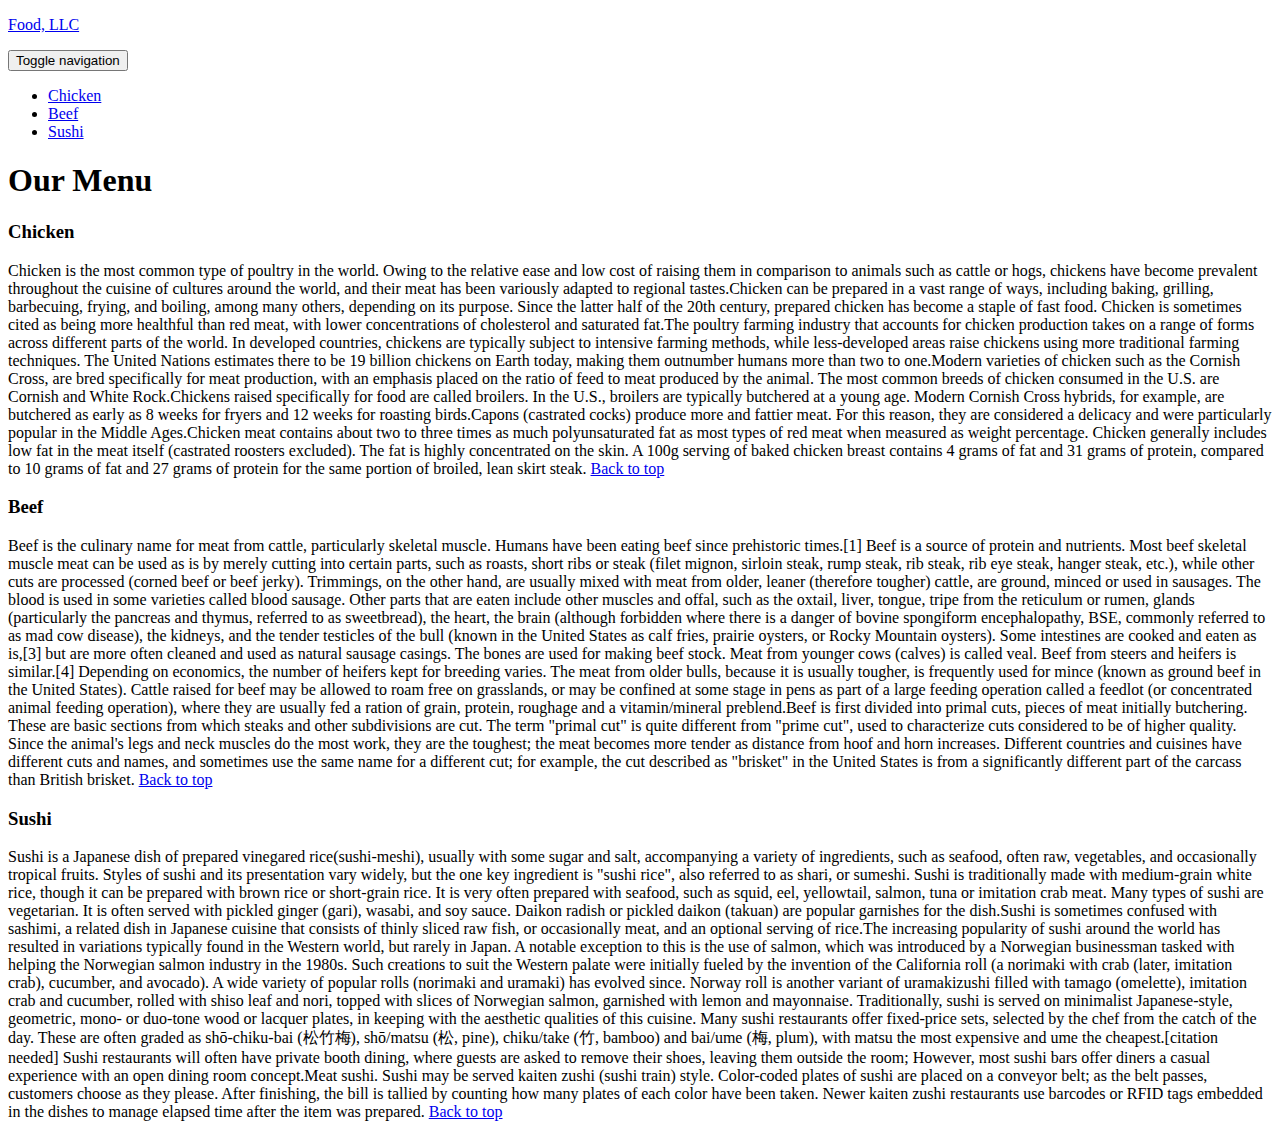
==== module_3_sol/index3.html @ 8c44b306 "module 3 sol" ====
<!doctype html>
<html lang="en">
  <head>
    <meta charset="utf-8">
    <meta http-equiv="X-UA-Compatible" content="IE=edge">
    <meta name="viewport" content="width=device-width, initial-scale=1">
    <title>Food</title>
    <link rel="stylesheet" href="css/bootstrap.min.css">
    <link rel="stylesheet" href="css/styles.css">
    <link rel="stylesheet" type="text/css" href="./css ex/styles ex.css"/>
  </head>
<body>
  <header>
    <nav id="header-nav" class="navbar navbar-default">
      <div class="container">
        <div class="navbar-header">
          <a href="index.html" class="navbar-brand "><p>Food, LLC</p></a>
          <button type="button" class="navbar-toggle collapsed" data-toggle="collapse" data-target="#collapsable-nav" aria-expanded="false">
            <span class="sr-only">Toggle navigation</span>
            <span class="icon-bar"></span>
            <span class="icon-bar"></span>
            <span class="icon-bar"></span>
          </button>
        </div><!-- navbar header -->

        <div class="collapse navbar-collapse" id="collapsable-nav">
          <ul id="nav-list" class="nav navbar-nav navbar-right visible-xs">
            <li><a href="#chicken">Chicken</a></li>
            <li><a href="#beef">Beef</a></li>
            <li><a href="#sushi">Sushi</a></li>
          </ul>
        </div>
      </div>
    </nav>
  </header>
  <div class="container" id="main-content">
    <h1 class="text-center" id="home">Our Menu</h1>
    <section class="row">
      <div class="col-md-4 col-sm-6 col-xs-12"  id="chicken">
      <article>
        <h3 class="text-center">Chicken</h3>
        <p>Chicken is the most common type of poultry in the world. Owing to the relative ease and low cost of raising them in comparison to animals such as cattle or hogs, chickens have become prevalent throughout the cuisine of cultures around the world, and their meat has been variously adapted to regional tastes.Chicken can be prepared in a vast range of ways, including baking, grilling, barbecuing, frying, and boiling, among many others, depending on its purpose. Since the latter half of the 20th century, prepared chicken has become a staple of fast food. Chicken is sometimes cited as being more healthful than red meat, with lower concentrations of cholesterol and saturated fat.The poultry farming industry that accounts for chicken production takes on a range of forms across different parts of the world. In developed countries, chickens are typically subject to intensive farming methods, while less-developed areas raise chickens using more traditional farming techniques. The United Nations estimates there to be 19 billion chickens on Earth today, making them outnumber humans more than two to one.Modern varieties of chicken such as the Cornish Cross, are bred specifically for meat production, with an emphasis placed on the ratio of feed to meat produced by the animal. The most common breeds of chicken consumed in the U.S. are Cornish and White Rock.Chickens raised specifically for food are called broilers. In the U.S., broilers are typically butchered at a young age. Modern Cornish Cross hybrids, for example, are butchered as early as 8 weeks for fryers and 12 weeks for roasting birds.Capons (castrated cocks) produce more and fattier meat. For this reason, they are considered a delicacy and were particularly popular in the Middle Ages.Chicken meat contains about two to three times as much polyunsaturated fat as most types of red meat when measured as weight percentage. Chicken generally includes low fat in the meat itself (castrated roosters excluded). The fat is highly concentrated on the skin. A 100g serving of baked chicken breast contains 4 grams of fat and 31 grams of protein, compared to 10 grams of fat and 27 grams of protein for the same portion of broiled, lean skirt steak. <a href="#home" class="visible-xs visible-sm">Back to top</a></p>
        </article>
      </div>
    

    
      <div id="beef" class="col-md-4 col-sm-6 col-xs-12">
      <article>
        <h3 class="text-center">Beef</h3>
        <p>Beef is the culinary name for meat from cattle, particularly skeletal muscle. Humans have been eating beef since prehistoric times.[1] Beef is a source of protein and nutrients. Most beef skeletal muscle meat can be used as is by merely cutting into certain parts, such as roasts, short ribs or steak (filet mignon, sirloin steak, rump steak, rib steak, rib eye steak, hanger steak, etc.), while other cuts are processed (corned beef or beef jerky). Trimmings, on the other hand, are usually mixed with meat from older, leaner (therefore tougher) cattle, are ground, minced or used in sausages. The blood is used in some varieties called blood sausage. Other parts that are eaten include other muscles and offal, such as the oxtail, liver, tongue, tripe from the reticulum or rumen, glands (particularly the pancreas and thymus, referred to as sweetbread), the heart, the brain (although forbidden where there is a danger of bovine spongiform encephalopathy, BSE, commonly referred to as mad cow disease), the kidneys, and the tender testicles of the bull (known in the United States as calf fries, prairie oysters, or Rocky Mountain oysters). Some intestines are cooked and eaten as is,[3] but are more often cleaned and used as natural sausage casings. The bones are used for making beef stock. Meat from younger cows (calves) is called veal. Beef from steers and heifers is similar.[4] Depending on economics, the number of heifers kept for breeding varies. The meat from older bulls, because it is usually tougher, is frequently used for mince (known as ground beef in the United States). Cattle raised for beef may be allowed to roam free on grasslands, or may be confined at some stage in pens as part of a large feeding operation called a feedlot (or concentrated animal feeding operation), where they are usually fed a ration of grain, protein, roughage and a vitamin/mineral preblend.Beef is first divided into primal cuts, pieces of meat initially butchering. These are basic sections from which steaks and other subdivisions are cut. The term "primal cut" is quite different from "prime cut", used to characterize cuts considered to be of higher quality. Since the animal's legs and neck muscles do the most work, they are the toughest; the meat becomes more tender as distance from hoof and horn increases. Different countries and cuisines have different cuts and names, and sometimes use the same name for a different cut; for example, the cut described as "brisket" in the United States is from a significantly different part of the carcass than British brisket. <a href="#home" class="visible-xs visible-sm">Back to top</a></p>
        </article>
      </div>
    

    
    
      <div id="sushi" class="col-md-4 col-sm-12 col-xs-12">
      <article>
        <h3 class="text-center">Sushi</h3>
        <p>Sushi is a Japanese dish of prepared vinegared rice(sushi-meshi), usually with some sugar and salt, accompanying a variety of ingredients, such as seafood, often raw, vegetables, and occasionally tropical fruits. Styles of sushi and its presentation vary widely, but the one key ingredient is "sushi rice", also referred to as shari, or sumeshi. Sushi is traditionally made with medium-grain white rice, though it can be prepared with brown rice or short-grain rice. It is very often prepared with seafood, such as squid, eel, yellowtail, salmon, tuna or imitation crab meat. Many types of sushi are vegetarian. It is often served with pickled ginger (gari), wasabi, and soy sauce. Daikon radish or pickled daikon (takuan) are popular garnishes for the dish.Sushi is sometimes confused with sashimi, a related dish in Japanese cuisine that consists of thinly sliced raw fish, or occasionally meat, and an optional serving of rice.The increasing popularity of sushi around the world has resulted in variations typically found in the Western world, but rarely in Japan. A notable exception to this is the use of salmon, which was introduced by a Norwegian businessman tasked with helping the Norwegian salmon industry in the 1980s. Such creations to suit the Western palate were initially fueled by the invention of the California roll (a norimaki with crab (later, imitation crab), cucumber, and avocado). A wide variety of popular rolls (norimaki and uramaki) has evolved since. Norway roll is another variant of uramakizushi filled with tamago (omelette), imitation crab and cucumber, rolled with shiso leaf and nori, topped with slices of Norwegian salmon, garnished with lemon and mayonnaise. Traditionally, sushi is served on minimalist Japanese-style, geometric, mono- or duo-tone wood or lacquer plates, in keeping with the aesthetic qualities of this cuisine. Many sushi restaurants offer fixed-price sets, selected by the chef from the catch of the day. These are often graded as shō-chiku-bai (松竹梅), shō/matsu (松, pine), chiku/take (竹, bamboo) and bai/ume (梅, plum), with matsu the most expensive and ume the cheapest.[citation needed] Sushi restaurants will often have private booth dining, where guests are asked to remove their shoes, leaving them outside the room; However, most sushi bars offer diners a casual experience with an open dining room concept.Meat sushi. Sushi may be served kaiten zushi (sushi train) style. Color-coded plates of sushi are placed on a conveyor belt; as the belt passes, customers choose as they please. After finishing, the bill is tallied by counting how many plates of each color have been taken. Newer kaiten zushi restaurants use barcodes or RFID tags embedded in the dishes to manage elapsed time after the item was prepared. <a href="#home" class="visible-xs visible-sm">Back to top</a></p>
        </article>
      </div>
    </section>
  </div>
  <!-- jQuery (Bootstrap JS plugins depend on it) -->
  <script src="js/jquery-2.1.4.min.js"></script>
  <script src="js/bootstrap.min.js"></script>
  <script src="js/script.js"></script>
</body>
</html>
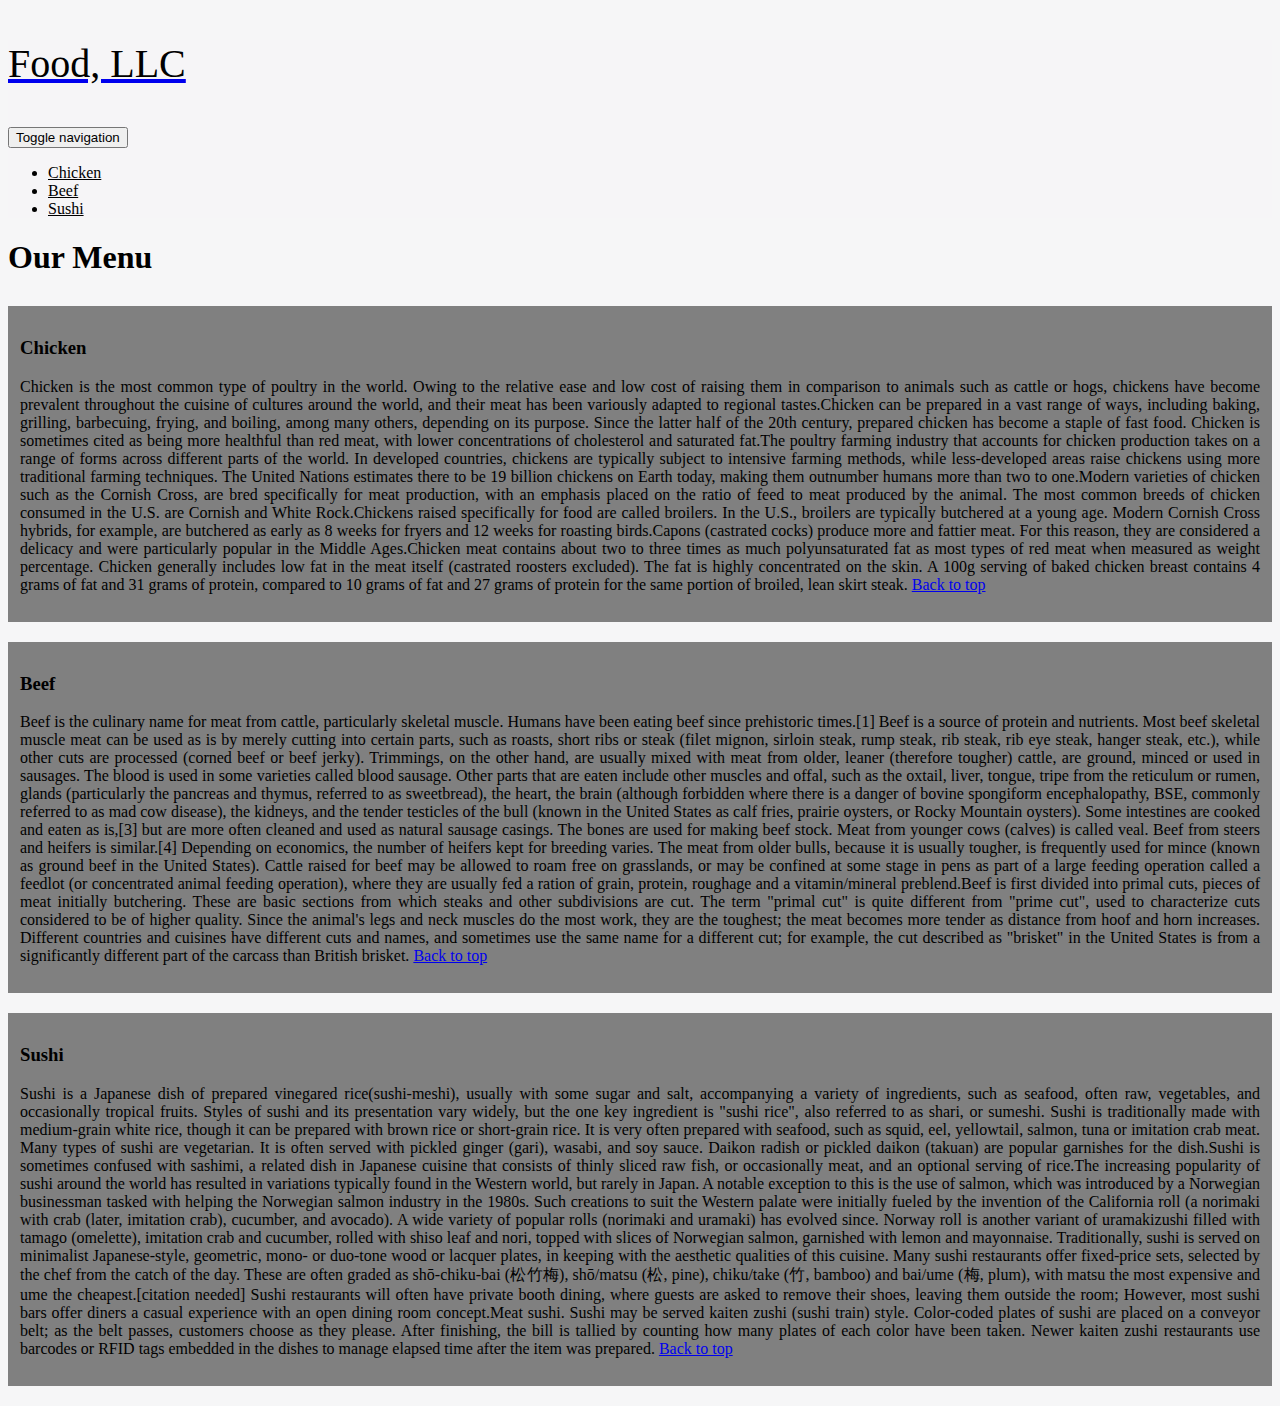
==== commit a86a2cde: "module 3 sol" ====
--- a/module_3_sol/index3.html
+++ b/module_3_sol/index3.html
@@ -4,10 +4,10 @@
     <meta charset="utf-8">
     <meta http-equiv="X-UA-Compatible" content="IE=edge">
     <meta name="viewport" content="width=device-width, initial-scale=1">
-    <title>Food</title>
+    <title>Assignment for module 3</title>
     <link rel="stylesheet" href="css/bootstrap.min.css">
     <link rel="stylesheet" href="css/styles.css">
-    <link rel="stylesheet" type="text/css" href="./css ex/styles ex.css"/>
+    <link rel="stylesheet" type="text/css" href="./css3/styles3.css"/>
   </head>
 <body>
   <header>
--- a/module_3_sol/css3/styles3.css
+++ b/module_3_sol/css3/styles3.css
@@ -0,0 +1,62 @@
+body {
+	font-size: 16px;
+	color: black;
+	background-color: #f6f6f7;
+	font-family: 'Lobster', cursive;
+}
+
+/* HEADER */
+#header-nav {
+	background-color: #f6f5f7;
+	border-radius: 0;
+	border: 0;
+	color: black;
+}
+
+.navbar-brand p {
+	color: black;
+	font-size: 40px;
+	text-decoration: none;
+}
+
+.navbar-brand a:focus, .navbar-brand a:hover {
+	text-decoration: none;
+}
+
+#nav-list a {
+	color: black;
+	text-align: center;
+}
+
+#nav-list a:hover {
+	background-color: #f6f6f7;
+}
+/* END HEADER */
+
+/* Section */
+#home {
+	margin-bottom: 30px;
+}
+
+.row {
+	
+	position: relative;
+	float: left;
+}
+
+.row > div > article {
+	background-color: grey;
+	text-align: justify;
+	margin-bottom: 20px;
+	padding: 12px;
+	color: black;
+}
+/* End Section */
+
+
+@media (max-width: 767px) {
+	.row > div > article {
+		width: 80%;
+		margin: 20px auto 0;
+	}
+}